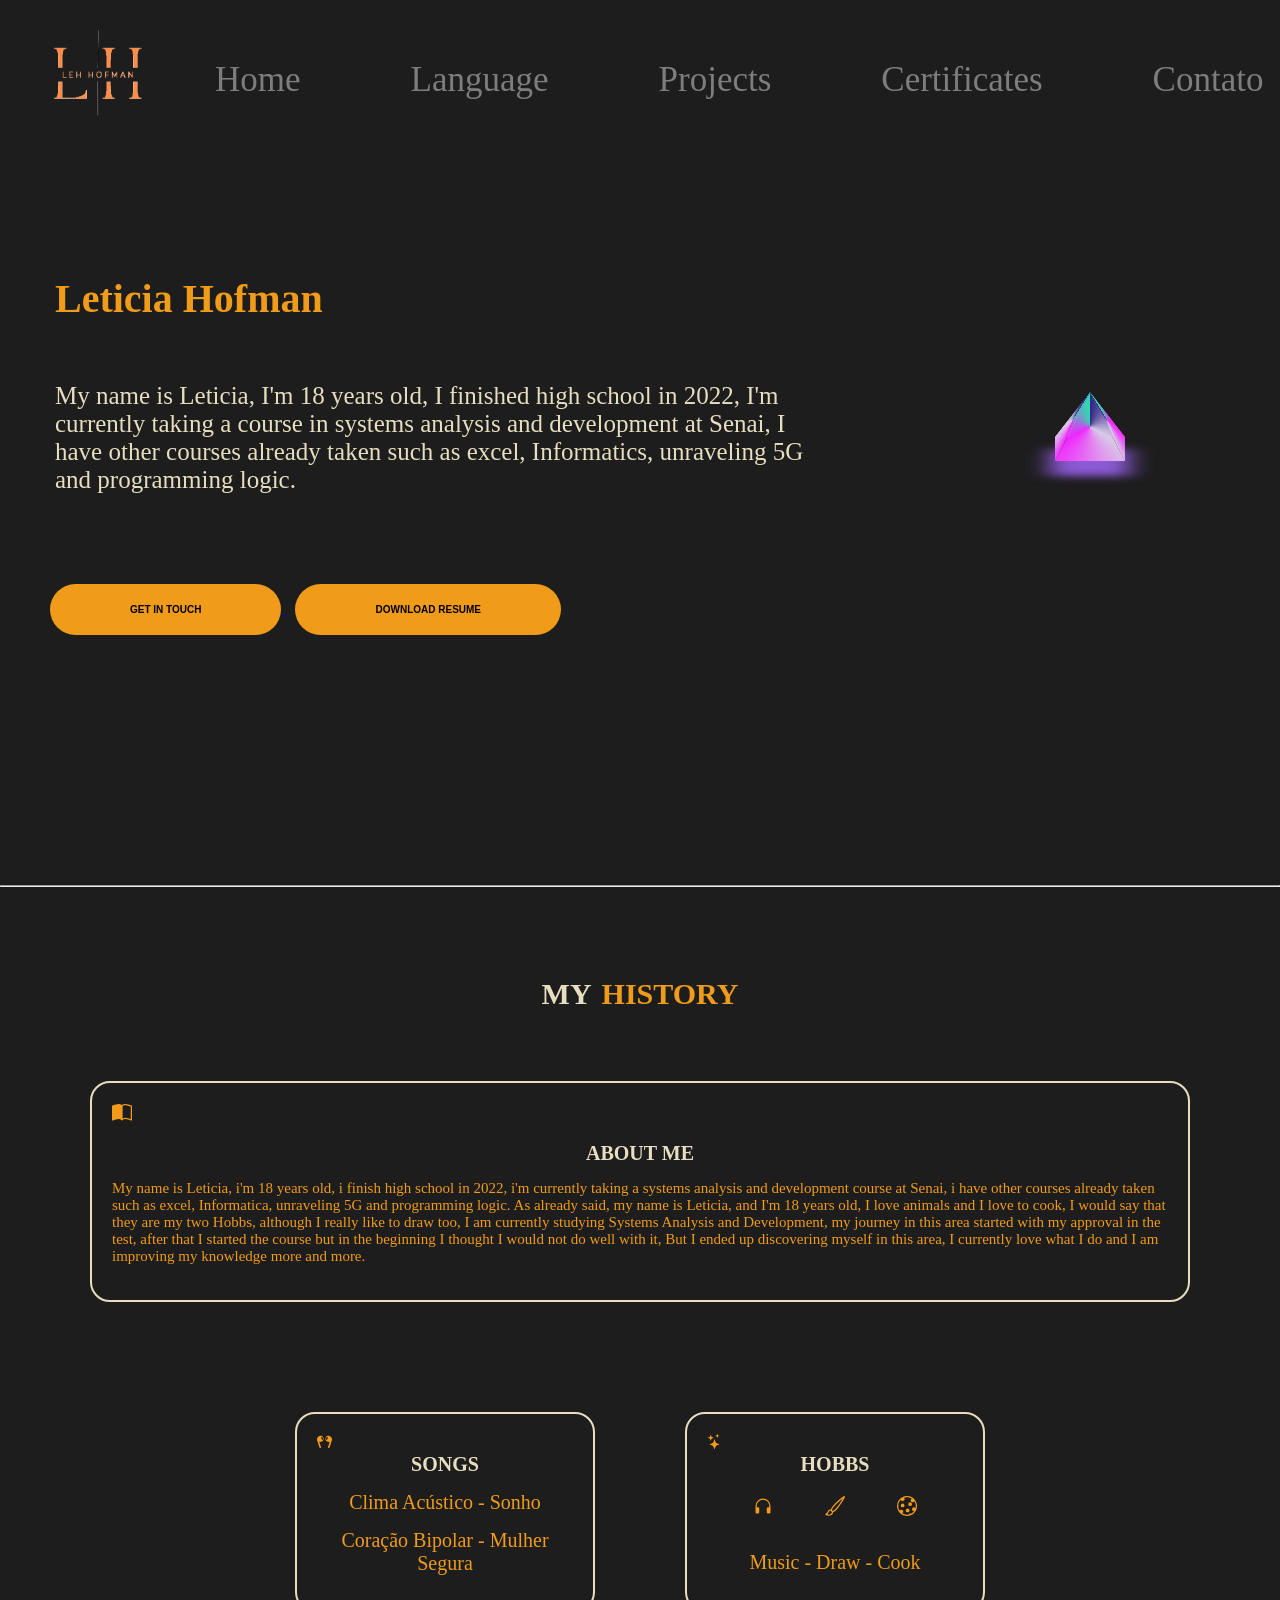
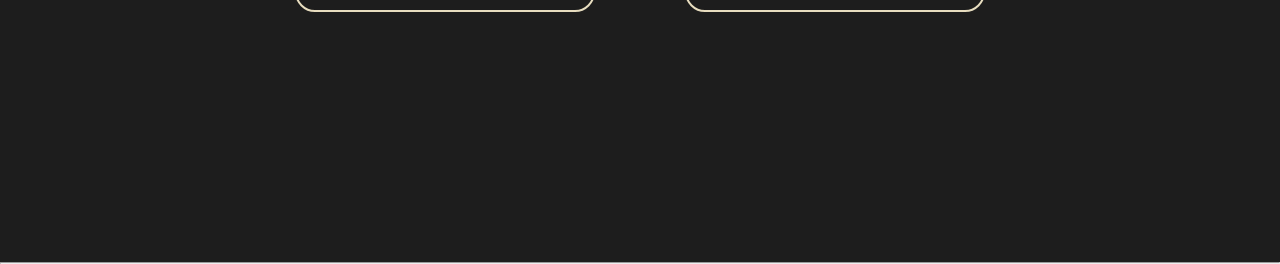
==== index.html @ ca051165 "Portifolio" ====
<!DOCTYPE html>
<html lang="en">

<head>

    <meta charset="UTF-8">
    <meta name="viewport" content="width=device-width, initial-scale=1.0">

    <title>Leh Hofman</title>
    <link rel="stylesheet" href="style/style.css">
    <link rel="shortcut icon" type="image/icon" href="./assets/img/l.png"/>
    
</head>

<body class="a">

    <header>

        <div class="face">

            <div class="logo">

                <a href="#">

                    <img src="assets/img/l.png" alt="logo">

                </a>

            </div>

            <nav class="menu">

                <ul>

                    <li><a href="index.html">Home</a></li>
                    <li><a href="./pag/index2.html">Language</a></li>
                    <li><a href="./pag/index3.html">Projects</a></li>
                    <li><a href="./pag/index4.html">Certificates</a></li>
                    <li><a href="./pag/index5.html">Contato</a></li>

                </ul>

            </nav>

        </div>

    </header>

    <main>

        <section class="topo">

            <div class="face">

                <div class="flex">

                    <div class="txt">

                        <h1>Leticia Hofman</h1>
                        <p>My name is Leticia, I'm 18 years old, I finished high school in 2022, I'm currently taking a course in systems analysis and development at Senai, I have other courses already taken such as excel, Informatics, unraveling 5G and programming logic.</p>
                        <div class="btn">

                            <a href="./pag/index5.html">

                                <button>GET IN TOUCH</button>

                            </a>

                            <a href="./assets/certificados/Currículo-Leh.pdf" download>

                                <button>DOWNLOAD RESUME</button>

                            </a>

                        </div>

                    </div>

                    <div class="img">

                        <div class="pyramid-loader">
                            <div class="wrapper">
                              <span class="side side1"></span>
                              <span class="side side2"></span>
                              <span class="side side3"></span>
                              <span class="side side4"></span>
                              <span class="shadow"></span>
                            </div>  
                        </div>

                    </div>

                </div>

            </div>

        </section>

        <hr>
        
        <section class="projetos">

            <div class="face">

                <h2 class="titulo">MY<span>HISTORY</span></h2>

                <div class="flex1">

                    <div class="projetos-box">
              
                        <svg xmlns="http://www.w3.org/2000/svg" width="16" height="16" fill="currentColor" class="bi bi-book-half" viewBox="0 0 16 16">
                            <path d="M8.5 2.687c.654-.689 1.782-.886 3.112-.752 1.234.124 2.503.523 3.388.893v9.923c-.918-.35-2.107-.692-3.287-.81-1.094-.111-2.278-.039-3.213.492V2.687zM8 1.783C7.015.936 5.587.81 4.287.94c-1.514.153-3.042.672-3.994 1.105A.5.5 0 0 0 0 2.5v11a.5.5 0 0 0 .707.455c.882-.4 2.303-.881 3.68-1.02 1.409-.142 2.59.087 3.223.877a.5.5 0 0 0 .78 0c.633-.79 1.814-1.019 3.222-.877 1.378.139 2.8.62 3.681 1.02A.5.5 0 0 0 16 13.5v-11a.5.5 0 0 0-.293-.455c-.952-.433-2.48-.952-3.994-1.105C10.413.809 8.985.936 8 1.783z"/>
                        </svg>

                        <h3>ABOUT ME </h3>

                        <div class="eu">

                            <p>My name is Leticia, i'm 18 years old, i finish high school in 2022, i'm currently taking a systems analysis and development course at Senai, i have other courses already taken such as excel, Informatica, unraveling 5G and programming logic. As already said, my name is Leticia, and I'm 18 years old, I love animals and I love to cook, I would say that they are my two Hobbs, although I really like to draw too, I am currently studying Systems Analysis and Development, my journey in this area started with my approval in the test, after that I started the course but in the beginning I thought I would not do well with it,   But I ended up discovering myself in this area, I currently love what I do and I am improving my knowledge more and more.</p>

                        </div>
                        
                    </div>

                   

                </div>

            </div>

        </section>
        
        <section class="projetos1">


            <div class="projetos-box">
              
                <svg xmlns="http://www.w3.org/2000/svg" width="16" height="16" fill="currentColor" class="bi bi-earbuds" viewBox="0 0 16 16">
                    <path fill-rule="evenodd" d="M6.825 4.138c.596 2.141-.36 3.593-2.389 4.117a4.432 4.432 0 0 1-2.018.054c-.048-.01.9 2.778 1.522 4.61l.41 1.205a.52.52 0 0 1-.346.659l-.593.19a.548.548 0 0 1-.69-.34L.184 6.99c-.696-2.137.662-4.309 2.564-4.8 2.029-.523 3.402 0 4.076 1.948zm-.868 2.221c.43-.112.561-.993.292-1.969-.269-.975-.836-1.675-1.266-1.563-.43.112-.561.994-.292 1.969.269.975.836 1.675 1.266 1.563zm3.218-2.221c-.596 2.141.36 3.593 2.389 4.117a4.434 4.434 0 0 0 2.018.054c.048-.01-.9 2.778-1.522 4.61l-.41 1.205a.52.52 0 0 0 .346.659l.593.19c.289.092.6-.06.69-.34l2.536-7.643c.696-2.137-.662-4.309-2.564-4.8-2.029-.523-3.402 0-4.076 1.948zm.868 2.221c-.43-.112-.561-.993-.292-1.969.269-.975.836-1.675 1.266-1.563.43.112.561.994.292 1.969-.269.975-.836 1.675-1.266 1.563z"/>
                </svg>

                <h3>SONGS</h3>

                <p>Clima Acústico - Sonho </p>
                <p>Coração Bipolar - Mulher Segura</p>

            </div>

            <div class="projetos-box">

                <svg xmlns="http://www.w3.org/2000/svg" width="16" height="16" fill="currentColor" class="bi bi-stars" viewBox="0 0 16 16">
                    <path d="M7.657 6.247c.11-.33.576-.33.686 0l.645 1.937a2.89 2.89 0 0 0 1.829 1.828l1.936.645c.33.11.33.576 0 .686l-1.937.645a2.89 2.89 0 0 0-1.828 1.829l-.645 1.936a.361.361 0 0 1-.686 0l-.645-1.937a2.89 2.89 0 0 0-1.828-1.828l-1.937-.645a.361.361 0 0 1 0-.686l1.937-.645a2.89 2.89 0 0 0 1.828-1.828l.645-1.937zM3.794 1.148a.217.217 0 0 1 .412 0l.387 1.162c.173.518.579.924 1.097 1.097l1.162.387a.217.217 0 0 1 0 .412l-1.162.387A1.734 1.734 0 0 0 4.593 5.69l-.387 1.162a.217.217 0 0 1-.412 0L3.407 5.69A1.734 1.734 0 0 0 2.31 4.593l-1.162-.387a.217.217 0 0 1 0-.412l1.162-.387A1.734 1.734 0 0 0 3.407 2.31l.387-1.162zM10.863.099a.145.145 0 0 1 .274 0l.258.774c.115.346.386.617.732.732l.774.258a.145.145 0 0 1 0 .274l-.774.258a1.156 1.156 0 0 0-.732.732l-.258.774a.145.145 0 0 1-.274 0l-.258-.774a1.156 1.156 0 0 0-.732-.732L9.1 2.137a.145.145 0 0 1 0-.274l.774-.258c.346-.115.617-.386.732-.732L10.863.1z"/>
                </svg>

                <h3>HOBBS</h3>

                <div class="h">

                    <svg xmlns="http://www.w3.org/2000/svg" width="16" height="16" fill="currentColor" class="bi bi-headphones" viewBox="0 0 16 16">
                        <path d="M8 3a5 5 0 0 0-5 5v1h1a1 1 0 0 1 1 1v3a1 1 0 0 1-1 1H3a1 1 0 0 1-1-1V8a6 6 0 1 1 12 0v5a1 1 0 0 1-1 1h-1a1 1 0 0 1-1-1v-3a1 1 0 0 1 1-1h1V8a5 5 0 0 0-5-5z"/>
                    </svg>

                    <svg xmlns="http://www.w3.org/2000/svg" width="16" height="16" fill="currentColor" class="bi bi-brush" viewBox="0 0 16 16">
                        <path d="M15.825.12a.5.5 0 0 1 .132.584c-1.53 3.43-4.743 8.17-7.095 10.64a6.067 6.067 0 0 1-2.373 1.534c-.018.227-.06.538-.16.868-.201.659-.667 1.479-1.708 1.74a8.118 8.118 0 0 1-3.078.132 3.659 3.659 0 0 1-.562-.135 1.382 1.382 0 0 1-.466-.247.714.714 0 0 1-.204-.288.622.622 0 0 1 .004-.443c.095-.245.316-.38.461-.452.394-.197.625-.453.867-.826.095-.144.184-.297.287-.472l.117-.198c.151-.255.326-.54.546-.848.528-.739 1.201-.925 1.746-.896.126.007.243.025.348.048.062-.172.142-.38.238-.608.261-.619.658-1.419 1.187-2.069 2.176-2.67 6.18-6.206 9.117-8.104a.5.5 0 0 1 .596.04zM4.705 11.912a1.23 1.23 0 0 0-.419-.1c-.246-.013-.573.05-.879.479-.197.275-.355.532-.5.777l-.105.177c-.106.181-.213.362-.32.528a3.39 3.39 0 0 1-.76.861c.69.112 1.736.111 2.657-.12.559-.139.843-.569.993-1.06a3.122 3.122 0 0 0 .126-.75l-.793-.792zm1.44.026c.12-.04.277-.1.458-.183a5.068 5.068 0 0 0 1.535-1.1c1.9-1.996 4.412-5.57 6.052-8.631-2.59 1.927-5.566 4.66-7.302 6.792-.442.543-.795 1.243-1.042 1.826-.121.288-.214.54-.275.72v.001l.575.575zm-4.973 3.04.007-.005a.031.031 0 0 1-.007.004zm3.582-3.043.002.001h-.002z"/>
                    </svg>


                    <svg xmlns="http://www.w3.org/2000/svg" width="16" height="16" fill="currentColor" class="bi bi-cookie" viewBox="0 0 16 16">
                        <path d="M6 7.5a1.5 1.5 0 1 1-3 0 1.5 1.5 0 0 1 3 0Zm4.5.5a1.5 1.5 0 1 0 0-3 1.5 1.5 0 0 0 0 3Zm-.5 3.5a1.5 1.5 0 1 1-3 0 1.5 1.5 0 0 1 3 0Z"/>
                        <path d="M8 0a7.963 7.963 0 0 0-4.075 1.114c-.162.067-.31.162-.437.28A8 8 0 1 0 8 0Zm3.25 14.201a1.5 1.5 0 0 0-2.13.71A7.014 7.014 0 0 1 8 15a6.967 6.967 0 0 1-3.845-1.15 1.5 1.5 0 1 0-2.005-2.005A6.967 6.967 0 0 1 1 8c0-1.953.8-3.719 2.09-4.989a1.5 1.5 0 1 0 2.469-1.574A6.985 6.985 0 0 1 8 1c1.42 0 2.742.423 3.845 1.15a1.5 1.5 0 1 0 2.005 2.005A6.967 6.967 0 0 1 15 8c0 .596-.074 1.174-.214 1.727a1.5 1.5 0 1 0-1.025 2.25 7.033 7.033 0 0 1-2.51 2.224Z"/>
                    </svg>

                </div>

                <div class="p">

                    <p>Music - Draw - Cook</p>

                </div>
      
            </div>

        </section>

        <hr>

    </main>
    
</body>

</html>
---- style/style.css ----
*{

    margin: 0;
    padding: 0;
    box-sizing: border-box;

}

.a{

    background-color: #1d1d1d;
    height: 100vh;

}

.face{

    max-width: 1200px;
    margin: 0 auto;

}

.flex{

    display: flex;
    margin-top: 120px;

}

.flex1{

    display: flex;
    margin-top: 50px;

}

.logo img{

    width: 140px;
    height: 140px;
}

header > .face{

    display: flex;
    align-items: center;
    justify-content: space-between;

}

header a{

    color: #7d7d7d;
    font-size: 25px;
    text-decoration: none;
    display: inline-block;
    transition: -2s;

}

header a:hover{

    color: #f09b19;
    transform: scale(1.05);

}

header nav ul{

    list-style-type: none;
    /* justify-content: center; */

}

header nav ul li{

    display: inline-block;

}

.menu ul li a{

    font-size: 30px;
    padding: 50px;
    
}

main .btn button{

    padding: 20px 50px;
    margin-top: 40px;
    font-size: 18px;
    font-weight: 600;
    background-color: #f09b19;
    border: 0;
    border-radius: 30px;
    cursor: pointer;

}

main .btn button:hover{

    color: #cfcbc8;
    transform: scale(1.1);

}

section .topo{

    padding: 30px 4%;

}

section .topo .flex{

    align-items: center;
    justify-content: center;
    gap: 90px;

}

.topo h1{

    color: #f09b19;
    font-size: 52px;
    white-space: nowrap;
    overflow: hidden;
    border-right: 3px solid transparent;
    animation: typing 5s steps(24, end), blink-caret 0.5s step-end infinite;

}

 @keyframes typing {

    from {

        width: 0;

     }

    to {

        width: 100%;

     }

}


.topo h1:hover{

    color: #f09b19;
    transform: scale(1.10);

}


.topo .txt h1 span{

    color: #f09b19;

}

.topo .txt p{

    color: #e7ddbf;
    font-size: 22px;
    margin: 60px 0;
    
}

.pyramid-loader {

    position: relative;
    width: 300px;
    height: 300px;
    display: block;
    transform-style: preserve-3d;
    transform: rotateX(-20deg);

  }
  
  .wrapper {

    position: relative;
    width: 100%;
    height: 100%;
    transform-style: preserve-3d;
    animation: spin 4s linear infinite;

  }
  
  @keyframes spin {

    100% {

      transform: rotateY(360deg);

    }

  }
  
  .pyramid-loader .wrapper .side {

    width: 70px;
    height: 70px;
 
    position: absolute;
    top: 0;
    left: 0;
    right: 0;
    bottom: 0;
    margin: auto;
    transform-origin: center top;
    clip-path: polygon(50% 0%, 0% 100%, 100% 100%);
  }
  
  .pyramid-loader .wrapper .side1 {
    transform: rotateZ(-30deg) rotateY(90deg);
    background: conic-gradient( #2BDEAC, #F028FD, #D8CCE6, #2F2585);
  }
  
  .pyramid-loader .wrapper .side2 {
    transform: rotateZ(30deg) rotateY(90deg);
    background: conic-gradient( #2F2585, #D8CCE6, #F028FD, #2BDEAC);
  }
  
  .pyramid-loader .wrapper .side3 {
    transform: rotateX(30deg);
    background: conic-gradient( #2F2585, #D8CCE6, #F028FD, #2BDEAC);
  }
  
  .pyramid-loader .wrapper .side4 {
    transform: rotateX(-30deg);
    background: conic-gradient( #2BDEAC, #F028FD, #D8CCE6, #2F2585);
  }
  
  .pyramid-loader .wrapper .shadow {
    width: 80px;
    height: 80px;
    background: #8B5AD5;
    position: absolute;
    top: 0;
    left: 0;
    right: 0;
    bottom: 0;
    margin: auto;
    transform: rotateX(90deg) translateZ(-40px);
    filter: blur(12px);
  }
  
.topo .img{

    position: relative;
    animation: flutuar 2s ease-in-out infinite alternate;
    margin-left: 110px;

}

@keyframes flutuar{

    0%{

        top:0;

    }

    100%{

        top:50px;

    }

}

.projetos{

    padding: 90px;

}

section .projetos{

    padding: 40px 4%;

}

.titulo{

    color: #e7ddbf;
    font-size: 38px;
    text-align: center;

}

 .titulo span{

    color: #f09b19;
    margin-left: 20px;

}

.projetos .projetos-box{

    color: #e7ddbf;
    padding: 20px;
    border: 2px solid #e7ddbf;
    border-radius: 20px;
    margin-top: 20px;

}

.projetos .projetos-box svg{

    width: 40px;
    height: 40px;
    color: #f09b19;

}

.projetos .projetos-box h3{

    font-size: 30px;
    margin: 15px 0;
    text-align: center;

}

.projetos .flex{

    gap: 60px;

}

.projetos .projetos-box p{

    font-size: 15px;
    margin: 15px 0;
    color: #f09b19;

}

hr{

    margin-top: 200px;

}

.projetos .projetos-box .h svg{
    
    width: 20px;
    height: 20px;

}

.projetos .projetos-box .h{

    display: flex;
    justify-content: space-around;

}

.projetos .projetos-box .p{

    font-size: 15px;
    text-align: center;
    transition: -2s;

}

.projetos .projetos-box p:hover{

    color: #f09b19;
    transform: scale(1.03);

}


.projetos1{

    display: flex;
    justify-content: center;
    gap: 90px;

}

.projetos1 .projetos-box{

    color: #e7ddbf;
    width: 300px;
    height: 200px;
    padding: 20px;
    border: 2px solid #e7ddbf;
    border-radius: 20px;
    margin-top: 20px;

}

.projetos1 .projetos-box svg{

    width: 30px;
    height: 30px;
    color: #f09b19;

}

.projetos1 .projetos-box h3{

    font-size: 20px;
    text-align: center;

}

.projetos1 .flex{

    gap: 60px;

}

.projetos1 .projetos-box p{

    font-size: 15px;
    margin: 15px 0;
    color: #f09b19;
    text-align: center;
    transition: -2s;

}

.projetos1 .projetos-box p:hover{

    color: #f09b19;
    transform: scale(1.5);

}

.projetos1 .projetos-box .h svg{
    
    width: 20px;
    height: 20px;

}

.projetos1 .projetos-box .h{

    padding: 20px;
    display: flex;
    justify-content: space-around;

}

.projetos1 .projetos-box .p{

    font-size: 15px;
    text-align: center;

}

/* ------------------------------------------------responsivo-------------------------------------------------------------- */

@media (min-width:320px){

    .logo img{

        width: 50px;
        height: 50px;
    
    }

    .menu ul{
        
        display: flex;
        margin-top: 5px;
    }

    .menu ul li a{

        display: inline-block;
        font-size: 12px;
        gap: 20px;
        padding: 6px;
        
    }

    .topo h1{

        font-size: 25px;
        margin-left: 25px;
        
    }

    .topo .txt p{

        color: #e7ddbf;
        font-size: 15px;
        margin: 60px 0;
        margin-left: 25px;
    
    }

    .titulo{

        color: #e7ddbf;
        font-size: 20px;
        text-align: center;
    
    }
    
     .titulo span{
    
        color: #f09b19;
        margin-left: 10px;
    
    }
    
    .projetos .projetos-box{

        color: #e7ddbf;
        padding: 20px;
        border: 2px solid #e7ddbf;
        border-radius: 20px;
        margin-top: 20px;
    
    }
    
    .projetos .projetos-box svg{
    
        width: 20px;
        height: 20px;
        color: #f09b19;
    
    }
    

    .projetos .projetos-box h3{
    
        font-size: 10px;
        margin: 15px 0;
        text-align: center;
    
    }
    
    .projetos .flex{
    
        gap: 60px;
    
    }
    
    .projetos .projetos-box p{
    
        font-size: 15px;
        margin: 15px 0;
        color: #f09b19;
    
    }
    
    .projetos1{
    
        /* display: flex; */
        justify-content: center;
        gap: 90px;
    
    }
    
    .projetos1 .projetos-box{
    
        color: #e7ddbf;
        width: 100px;
        height: 200px;
        padding: 20px;
        border: 2px solid #e7ddbf;
        border-radius: 20px;
        margin-top: 20px;
    
    }
    
    .projetos1 .projetos-box svg{
    
        width: 15px;
        height: 15px;
        color: #f09b19;
    
    }
    
    .projetos1 .projetos-box h3{
    
        font-size: 15px;
        text-align: center;
    
    }
    
    
    .projetos1 .projetos-box p{
    
        font-size: 10px;
        margin: 15px 0;
        color: #f09b19;
        text-align: center;
        transition: -2s;
    
    }
    
    .projetos1 .projetos-box p:hover{
    
        color: #f09b19;
        transform: scale(1.5);
    
    }
    
    .projetos1 .projetos-box .h{
    
        padding: 20px;
        display: flex;
        justify-content: space-around;
    
    }
    
    .projetos1 .projetos-box .p{
    
        font-size: 15px;
        text-align: center;
    
    }

    main .btn button{

        padding:5px 20px;
        margin-top: 40px;
        font-size: 10px;
        font-weight: 600;
        margin-left: 20px;
    }

    .pyramid-loader {

        display: none;
        
    }

}


/* ------------------------------------------------responsivo-------------------------------------------------------------- */

@media (min-width:375px){

    .logo img{

        width: 50px;
        height: 50px;
    
    }

    .menu ul{
        
        display: flex;
        margin-top: 5px;
    }

    .menu ul li a{

        display: inline-block;
        font-size: 12px;
        gap: 20px;
        padding: 10px;
        
    }

    .topo h1{

        font-size: 25px;
        margin-left: 25px;
        
    }

    .topo .txt p{

        color: #e7ddbf;
        font-size: 15px;
        margin: 60px 0;
        margin-left: 25px;
    
    }

    .titulo{

        color: #e7ddbf;
        font-size: 20px;
        text-align: center;
    
    }
    
     .titulo span{
    
        color: #f09b19;
        margin-left: 10px;
    
    }
    
    .projetos .projetos-box{

        color: #e7ddbf;
        padding: 20px;
        border: 2px solid #e7ddbf;
        border-radius: 20px;
        margin-top: 20px;
    
    }
    
    .projetos .projetos-box svg{
    
        width: 20px;
        height: 20px;
        color: #f09b19;
    
    }
    

    .projetos .projetos-box h3{
    
        font-size: 10px;
        margin: 15px 0;
        text-align: center;
    
    }
    
    .projetos .flex{
    
        gap: 60px;
    
    }
    
    .projetos .projetos-box p{
    
        font-size: 15px;
        margin: 15px 0;
        color: #f09b19;
    
    }
    
    .projetos1{
    
        /* display: flex; */
        justify-content: center;
        gap: 90px;
    
    }
    
    .projetos1 .projetos-box{
    
        color: #e7ddbf;
        width: 100px;
        height: 200px;
        padding: 20px;
        border: 2px solid #e7ddbf;
        border-radius: 20px;
        margin-top: 20px;
    
    }
    
    .projetos1 .projetos-box svg{
    
        width: 15px;
        height: 15px;
        color: #f09b19;
    
    }
    
    .projetos1 .projetos-box h3{
    
        font-size: 15px;
        text-align: center;
    
    }
    
    
    .projetos1 .projetos-box p{
    
        font-size: 10px;
        margin: 15px 0;
        color: #f09b19;
        text-align: center;
        transition: -2s;
    
    }
    
    .projetos1 .projetos-box p:hover{
    
        color: #f09b19;
        transform: scale(1.5);
    
    }
    
    .projetos1 .projetos-box .h{
    
        padding: 20px;
        display: flex;
        justify-content: space-around;
    
    }
    
    .projetos1 .projetos-box .p{
    
        font-size: 15px;
        text-align: center;
    
    }

    main .btn button{

        padding:5px 20px;
        margin-top: 40px;
        font-size: 10px;
        font-weight: 600;
        margin-left: 20px;
    }

    .pyramid-loader {

        display: none;
        
    }

}

/* ------------------------------------------------responsivo-------------------------------------------------------------- */

@media (min-width:425px){

    .logo img{

        width: 50px;
        height: 50px;
    
    }

    .menu ul{
        
        display: flex;
        margin-top: 5px;
    }

    .menu ul li a{

        display: inline-block;
        font-size: 12px;
        gap: 20px;
        padding: 15px;
        
    }

    .topo h1{

        font-size: 25px;
        margin-left: 25px;
        
    }

    .topo .txt p{

        color: #e7ddbf;
        font-size: 15px;
        margin: 60px 0;
        margin-left: 25px;
    
    }

    .titulo{

        color: #e7ddbf;
        font-size: 20px;
        text-align: center;
    
    }
    
     .titulo span{
    
        color: #f09b19;
        margin-left: 10px;
    
    }
    
    .projetos .projetos-box{

        color: #e7ddbf;
        padding: 20px;
        border: 2px solid #e7ddbf;
        border-radius: 20px;
        margin-top: 20px;
    
    }
    
    .projetos .projetos-box svg{
    
        width: 20px;
        height: 20px;
        color: #f09b19;
    
    }
    

    .projetos .projetos-box h3{
    
        font-size: 10px;
        margin: 15px 0;
        text-align: center;
    
    }
    
    .projetos .flex{
    
        gap: 60px;
    
    }
    
    .projetos .projetos-box p{
    
        font-size: 15px;
        margin: 15px 0;
        color: #f09b19;
    
    }
    
    .projetos1{
    
        /* display: flex; */
        justify-content: center;
        gap: 90px;
    
    }
    
    .projetos1 .projetos-box{
    
        color: #e7ddbf;
        width: 150px;
        height: 200px;
        padding: 20px;
        border: 2px solid #e7ddbf;
        border-radius: 20px;
        margin-top: 20px;
    
    }
    
    .projetos1 .projetos-box svg{
    
        width: 15px;
        height: 15px;
        color: #f09b19;
    
    }
    
    .projetos1 .projetos-box h3{
    
        font-size: 15px;
        text-align: center;
    
    }
    
    
    .projetos1 .projetos-box p{
    
        font-size: 10px;
        margin: 15px 0;
        color: #f09b19;
        text-align: center;
        transition: -2s;
    
    }
    
    .projetos1 .projetos-box p:hover{
    
        color: #f09b19;
        transform: scale(1.5);
    
    }
    
    .projetos1 .projetos-box .h{
    
        padding: 20px;
        display: flex;
        justify-content: space-around;
    
    }
    
    .projetos1 .projetos-box .p{
    
        font-size: 15px;
        text-align: center;
    
    }

    main .btn button{

        padding:5px 20px;
        margin-top: 40px;
        font-size: 10px;
        font-weight: 600;
        margin-left: 20px;
    }

    .pyramid-loader {

        display: none;
        
    }

}

/* ------------------------------------------------responsivo-------------------------------------------------------------- */


@media (min-width: 768px) {

    .logo img{

        width: 100px;
        height: 100px;
    
    }

    .menu ul{
        
        display: flex;
        margin-top: 5px;
    }

    .menu ul li a{

        display: inline-block;
        font-size: 25px;
        gap: 20px;
        padding: 20px;
        
    }

    .topo h1{

        font-size: 30px;
        margin-left: 35px;
        
    }

    .topo .txt p{

        color: #e7ddbf;
        font-size: 15px;
        margin: 60px 0;
        margin-left: 35px;
    
    }

    .titulo{

        color: #e7ddbf;
        font-size: 20px;
        text-align: center;
    
    }
    
     .titulo span{
    
        color: #f09b19;
        margin-left: 10px;
    
    }
    
    .projetos .projetos-box{

        color: #e7ddbf;
        padding: 20px;
        border: 2px solid #e7ddbf;
        border-radius: 20px;
        margin-top: 20px;
    
    }
    
    .projetos .projetos-box svg{
    
        width: 20px;
        height: 20px;
        color: #f09b19;
    
    }
    

    .projetos .projetos-box h3{
    
        font-size: 10px;
        margin: 15px 0;
        text-align: center;
    
    }
    
    .projetos .flex{
    
        gap: 60px;
    
    }
    
    .projetos .projetos-box p{
    
        font-size: 15px;
        margin: 15px 0;
        color: #f09b19;
    
    }
    
    .projetos1{
    
        /* display: flex; */
        justify-content: center;
        gap: 90px;
    
    }
    
    .projetos1 .projetos-box{
    
        color: #e7ddbf;
        width: 200px;
        height: 200px;
        padding: 20px;
        border: 2px solid #e7ddbf;
        border-radius: 20px;
        margin-top: 20px;
    
    }
    
    .projetos1 .projetos-box svg{
    
        width: 15px;
        height: 15px;
        color: #f09b19;
    
    }
    
    .projetos1 .projetos-box h3{
    
        font-size: 15px;
        text-align: center;
    
    }
    
    
    .projetos1 .projetos-box p{
    
        font-size: 10px;
        margin: 15px 0;
        color: #f09b19;
        text-align: center;
        transition: -2s;
    
    }
    
    .projetos1 .projetos-box p:hover{
    
        color: #f09b19;
        transform: scale(1.5);
    
    }
    
    .projetos1 .projetos-box .h{
    
        padding: 20px;
        display: flex;
        justify-content: space-around;
    
    }
    
    .projetos1 .projetos-box .p{
    
        font-size: 15px;
        text-align: center;
    
    }

    main .btn button{

        padding:10px 30px;
        margin-top: 30px;
        font-size: 10px;
        font-weight: 600;
        margin-left: 60px;
    }
    
    .pyramid-loader {

        position: relative;
        width: 300px;
        height: 300px;
        display: block;
        transform-style: preserve-3d;
        transform: rotateX(-20deg);
    
    }

}

/* ------------------------------------------------responsivo-------------------------------------------------------------- */


@media (min-width: 1024px) {

    .logo img{

        width: 150px;
        height: 150px;
    
    }

    .menu ul{
        
        display: flex;
        margin-top: 5px;
    }

    .menu ul li a{

        display: inline-block;
        font-size: 35px;
        gap: 20px;
        padding: 25px;
        
    }

    .topo h1{

        font-size: 40px;
        margin-left: 35px;
        
    }

    .topo .txt p{

        color: #e7ddbf;
        font-size: 25px;
        margin: 60px 0;
        margin-left: 35px;
    
    }

    .titulo{

        color: #e7ddbf;
        font-size: 30px;
        text-align: center;
    
    }
    
     .titulo span{
    
        color: #f09b19;
        margin-left: 10px;
    
    }
    
    .projetos .projetos-box{

        color: #e7ddbf;
        padding: 20px;
        border: 2px solid #e7ddbf;
        border-radius: 20px;
        margin-top: 20px;
    
    }
    
    .projetos .projetos-box svg{
    
        width: 20px;
        height: 20px;
        color: #f09b19;
    
    }
    

    .projetos .projetos-box h3{
    
        font-size: 20px;
        margin: 15px 0;
        text-align: center;
    
    }
    
    .projetos .flex{
    
        gap: 60px;
    
    }
    
    .projetos .projetos-box p{
    
        font-size: 15px;
        margin: 15px 0;
        color: #f09b19;
    
    }
    
    .projetos1{
    
        /* display: flex; */
        justify-content: center;
        gap: 90px;
    
    }
    
    .projetos1 .projetos-box{
    
        color: #e7ddbf;
        width: 300px;
        height: 200px;
        padding: 20px;
        border: 2px solid #e7ddbf;
        border-radius: 20px;
        margin-top: 20px;
    
    }
    
    .projetos1 .projetos-box svg{
    
        width: 15px;
        height: 15px;
        color: #f09b19;
    
    }
    
    .projetos1 .projetos-box h3{
    
        font-size: 20px;
        text-align: center;
    
    }
    
    
    .projetos1 .projetos-box p{
    
        font-size: 20px;
        margin: 15px 0;
        color: #f09b19;
        text-align: center;
        transition: -2s;
    
    }
    
    .projetos1 .projetos-box p:hover{
    
        color: #f09b19;
        transform: scale(1.5);
    
    }
    
    .projetos1 .projetos-box .h{
    
        padding: 20px;
        display: flex;
        justify-content: space-around;
    
    }
    
    .projetos1 .projetos-box .p{
    
        font-size: 15px;
        text-align: center;
    
    }

    main .btn button{

        padding:20px 60px;
        margin-top: 30px;
        font-size: 10px;
        font-weight: 600;
        margin-left: 60px;
    }
    
    .pyramid-loader {

        position: relative;
        width: 300px;
        height: 300px;
        display: block;
        transform-style: preserve-3d;
        transform: rotateX(-20deg);
    
    }

}

/* ------------------------------------------------responsivo-------------------------------------------------------------- */


@media (min-width: 1040px) {

    .logo img{

        width: 120px;
        height: 120px;
    
    }

    .menu ul{
        
        display: flex;
        margin-top: 5px;
    }

    .menu ul li a {
        display: flex;
        font-size: 35px; 
        padding: 55px; 
      }

    .topo h1{

        font-size: 40px;
        margin-left: 15px;
        
    }

    .topo .txt p{

        color: #e7ddbf;
        font-size: 25px;
        margin: 60px 0;
        margin-left: 15px;
    
    }

    .titulo{

        color: #e7ddbf;
        font-size: 30px;
        text-align: center;
    
    }
    
     .titulo span{
    
        color: #f09b19;
        margin-left: 10px;
    
    }
    
    .projetos .projetos-box{

        color: #e7ddbf;
        padding: 20px;
        border: 2px solid #e7ddbf;
        border-radius: 20px;
        margin-top: 20px;
    
    }
    
    .projetos .projetos-box svg{
    
        width: 20px;
        height: 20px;
        color: #f09b19;
    
    }
    

    .projetos .projetos-box h3{
    
        font-size: 20px;
        margin: 15px 0;
        text-align: center;
    
    }
    
    .projetos .flex{
    
        gap: 60px;
    
    }
    
    .projetos .projetos-box p{
    
        font-size: 15px;
        margin: 15px 0;
        color: #f09b19;
    
    }
    
    .projetos1{
    
        /* display: flex; */
        justify-content: center;
        gap: 90px;
    
    }
    
    .projetos1 .projetos-box{
    
        color: #e7ddbf;
        width: 300px;
        height: 200px;
        padding: 20px;
        border: 2px solid #e7ddbf;
        border-radius: 20px;
        margin-top: 20px;
    
    }
    
    .projetos1 .projetos-box svg{
    
        width: 15px;
        height: 15px;
        color: #f09b19;
    
    }
    
    .projetos1 .projetos-box h3{
    
        font-size: 20px;
        text-align: center;
    
    }
    
    
    .projetos1 .projetos-box p{
    
        font-size: 20px;
        margin: 15px 0;
        color: #f09b19;
        text-align: center;
        transition: -2s;
    
    }
    
    .projetos1 .projetos-box p:hover{
    
        color: #f09b19;
        transform: scale(1.5);
    
    }
    
    .projetos1 .projetos-box .h{
    
        padding: 20px;
        display: flex;
        justify-content: space-around;
    
    }
    
    .projetos1 .projetos-box .p{
    
        font-size: 15px;
        text-align: center;
    
    }

    main .btn button{

        padding:20px 80px;
        margin-top: 30px;
        font-size: 10px;
        font-weight: 600;
        margin-left: 10px;
    }
    
    .pyramid-loader {

        position: relative;
        width: 300px;
        height: 300px;
        display: block;
        transform-style: preserve-3d;
        transform: rotateX(-20deg);
    
    }

    hr{

        margin-top: 250px;
    
    }

}

/* ------------------------------------------------responsivo-------------------------------------------------------------- */


@media (min-width: 2560px) {

    .logo img{

        width: 250px;
        height: 250px;
    
    }

    .menu ul{
        
        display: flex;
        margin-top: 5px;
    }

    .menu ul li a{

        display: inline-block;
        font-size: 55px;
        gap: 20px;
        padding: 45px;
        
    }

    .topo h1{

        font-size: 80px;
        margin-left: 15px;
        
    }

    .topo .txt p{

        color: #e7ddbf;
        font-size: 45px;
        margin: 60px 0;
        margin-left: 15px;
    
    }

    .titulo{

        color: #e7ddbf;
        font-size: 30px;
        text-align: center;
    
    }
    
     .titulo span{
    
        color: #f09b19;
        margin-left: 10px;
    
    }
    
    .projetos .projetos-box{

        color: #e7ddbf;
        padding: 20px;
        border: 2px solid #e7ddbf;
        border-radius: 20px;
        margin-top: 20px;
    
    }
    
    .projetos .projetos-box svg{
    
        width: 20px;
        height: 20px;
        color: #f09b19;
    
    }
    

    .projetos .projetos-box h3{
    
        font-size: 20px;
        margin: 15px 0;
        text-align: center;
    
    }
    
    .projetos .flex{
    
        gap: 60px;
    
    }
    
    .projetos .projetos-box p{
    
        font-size: 35px;
        margin: 15px 0;
        color: #f09b19;
    
    }
    
    .projetos1{
    
        /* display: flex; */
        justify-content: center;
        gap: 90px;
    
    }
    
    .projetos1 .projetos-box{
    
        color: #e7ddbf;
        width: 400px;
        height: 300px;
        padding: 20px;
        border: 2px solid #e7ddbf;
        border-radius: 20px;
        margin-top: 20px;
    
    }
    
    .projetos1 .projetos-box svg{
    
        width: 15px;
        height: 15px;
        color: #f09b19;
    
    }
    
    .projetos1 .projetos-box h3{
    
        font-size: 20px;
        text-align: center;
    
    }
    
    
    .projetos1 .projetos-box p{
    
        font-size: 30px;
        margin: 15px 0;
        color: #f09b19;
        text-align: center;
        transition: -2s;
    
    }
    
    .projetos1 .projetos-box p:hover{
    
        color: #f09b19;
        transform: scale(1.5);
    
    }
    
    .projetos1 .projetos-box .h{
    
        padding: 20px;
        display: flex;
        justify-content: space-around;
    
    }
    
    .projetos1 .projetos-box .p{
    
        font-size: 55px;
        text-align: center;
    
    }

    main .btn button{

        padding:30px 100px;
        margin-top: 30px;
        font-size: 10px;
        font-weight: 600;
        margin-left: 10px;
    }
    
    .pyramid-loader {

        position: relative;
        width: 300px;
        height: 300px;
        display: block;
        transform-style: preserve-3d;
        transform: rotateX(-20deg);
    
    }

}
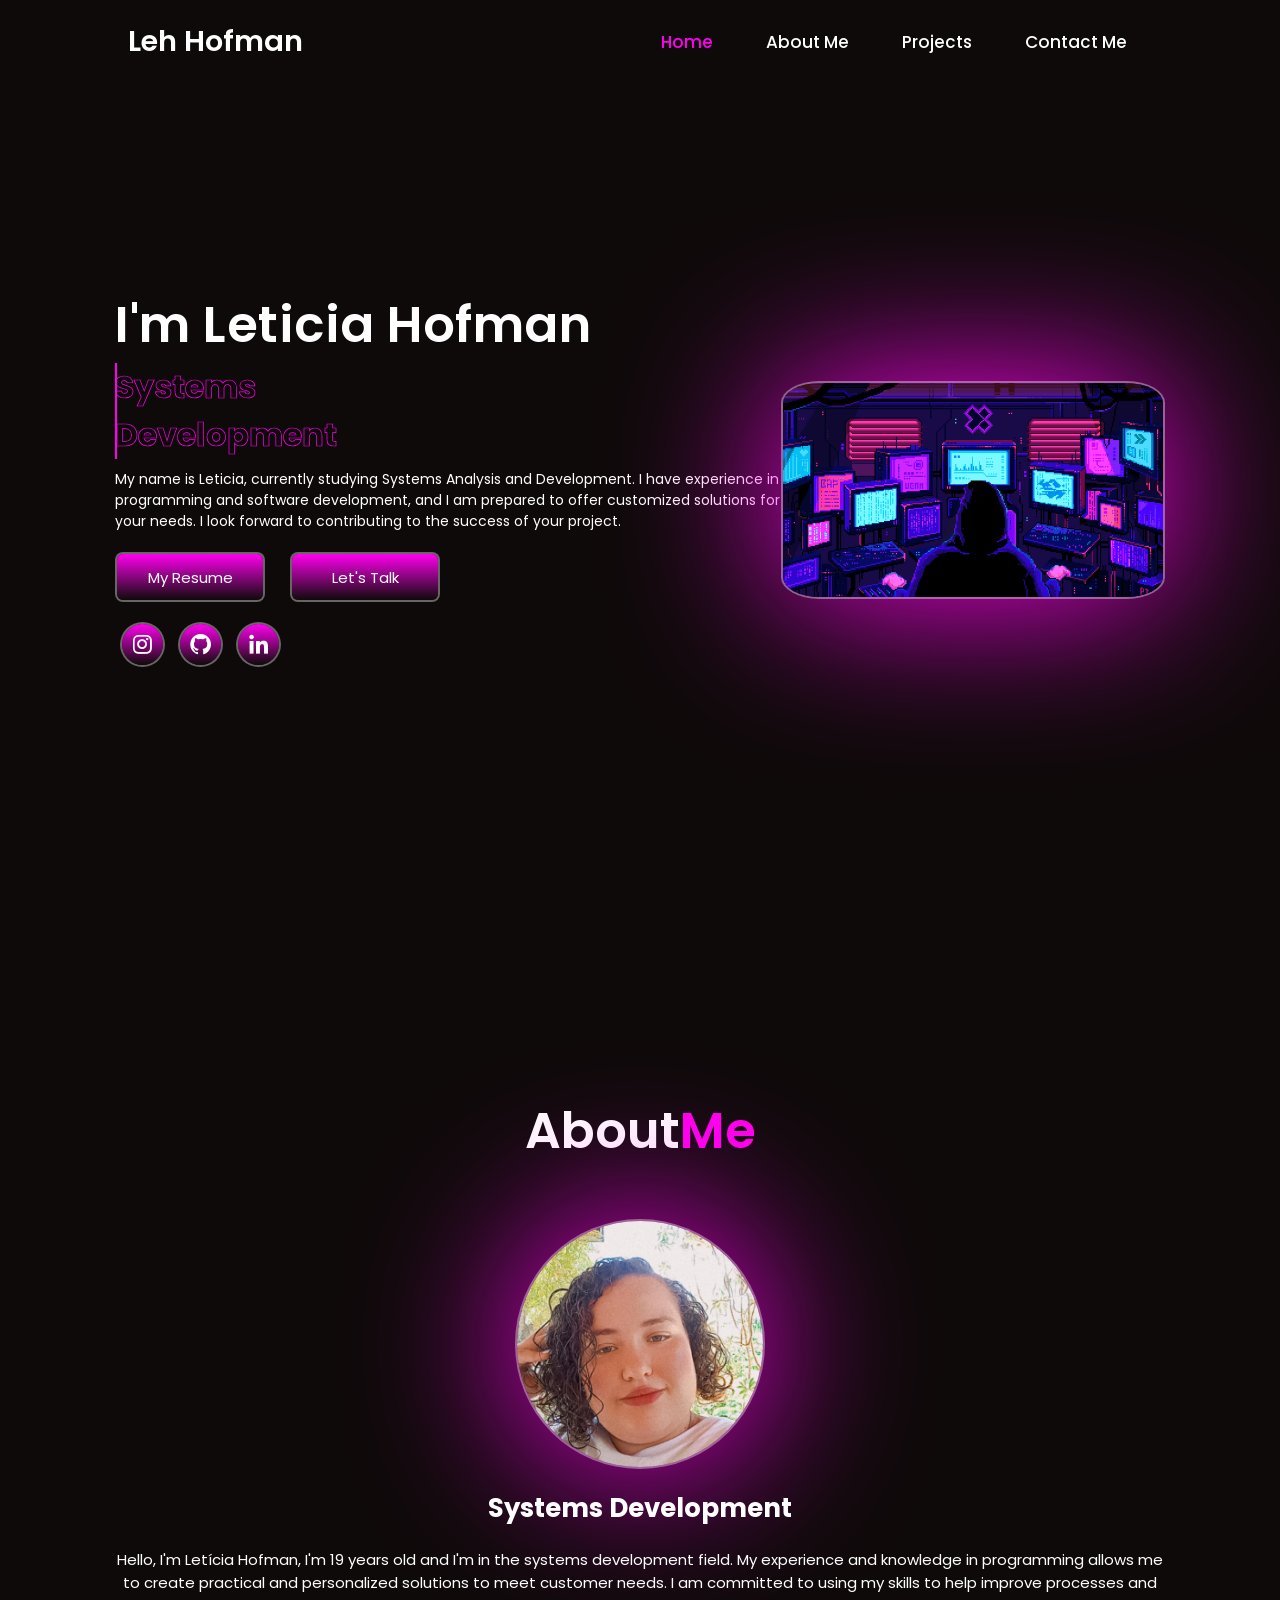
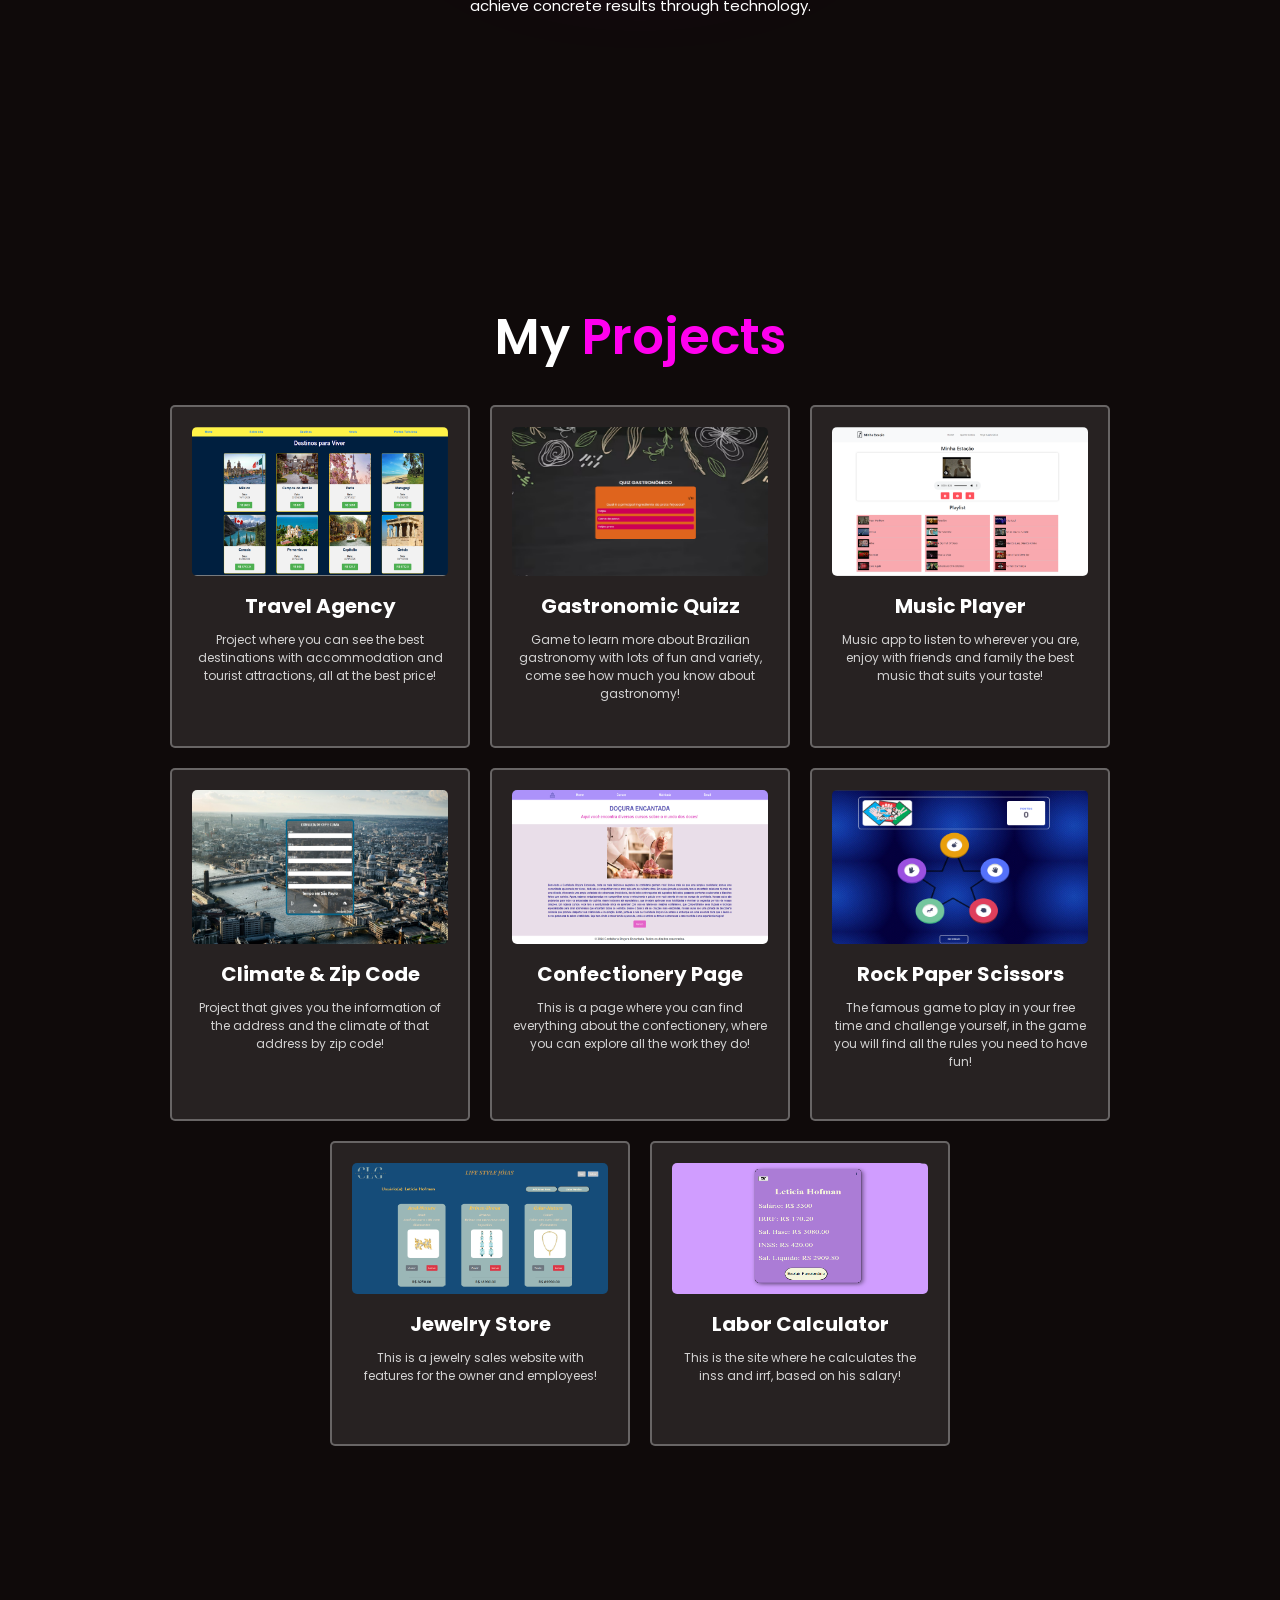
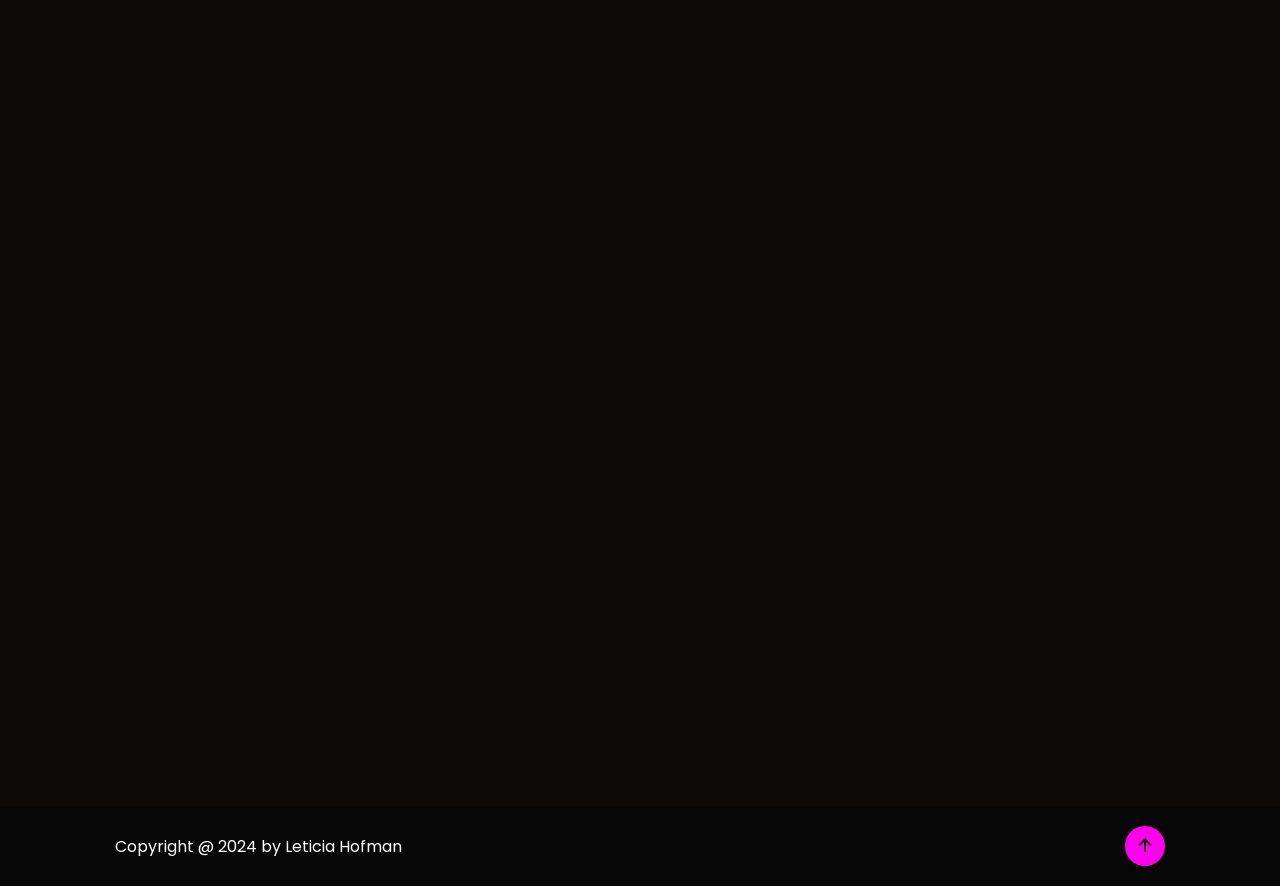
==== commit 5e4f3c8f: "Portifolio" ====
--- a/index.html
+++ b/index.html
@@ -5,187 +5,202 @@
 
     <meta charset="UTF-8">
     <meta name="viewport" content="width=device-width, initial-scale=1.0">
-
     <title>Leh Hofman</title>
-    <link rel="stylesheet" href="style/style.css">
-    <link rel="shortcut icon" type="image/icon" href="./assets/img/l.png"/>
+
+    <link rel="stylesheet" href="style.css">
+    <link href='https://unpkg.com/boxicons@2.1.4/css/boxicons.min.css' rel='stylesheet'>
+
+</head>
+
+<body>
     
-</head>
-
-<body class="a">
-
-    <header>
-
-        <div class="face">
-
-            <div class="logo">
-
-                <a href="#">
-
-                    <img src="assets/img/l.png" alt="logo">
-
-                </a>
-
-            </div>
-
-            <nav class="menu">
-
-                <ul>
-
-                    <li><a href="index.html">Home</a></li>
-                    <li><a href="./pag/index2.html">Language</a></li>
-                    <li><a href="./pag/index3.html">Projects</a></li>
-                    <li><a href="./pag/index4.html">Certificates</a></li>
-                    <li><a href="./pag/index5.html">Contato</a></li>
-
-                </ul>
-
-            </nav>
-
-        </div>
+    <header class="header">
+
+        <a href="#" class="logo">Leh Hofman</a>
+        <i class='bx bx-menu' id="menu" style='color:#ffffff'></i>
+
+        <nav class="navbar">
+
+            <a href="#home" style="--vlr:1" class="active">Home</a>
+            <a href="#about" style="--vlr:2">About Me</a>
+            <a href="#projects" style="--vlr:5">Projects</a>
+            <a href="#contact" style="--vlr:6">Contact Me</a>
+
+        </nav>
 
     </header>
-
-    <main>
-
-        <section class="topo">
-
-            <div class="face">
-
-                <div class="flex">
-
-                    <div class="txt">
-
-                        <h1>Leticia Hofman</h1>
-                        <p>My name is Leticia, I'm 18 years old, I finished high school in 2022, I'm currently taking a course in systems analysis and development at Senai, I have other courses already taken such as excel, Informatics, unraveling 5G and programming logic.</p>
-                        <div class="btn">
-
-                            <a href="./pag/index5.html">
-
-                                <button>GET IN TOUCH</button>
-
-                            </a>
-
-                            <a href="./assets/certificados/Currículo-Leh.pdf" download>
-
-                                <button>DOWNLOAD RESUME</button>
-
-                            </a>
-
-                        </div>
-
-                    </div>
-
-                    <div class="img">
-
-                        <div class="pyramid-loader">
-                            <div class="wrapper">
-                              <span class="side side1"></span>
-                              <span class="side side2"></span>
-                              <span class="side side3"></span>
-                              <span class="side side4"></span>
-                              <span class="shadow"></span>
-                            </div>  
-                        </div>
-
-                    </div>
-
-                </div>
-
-            </div>
-
-        </section>
-
-        <hr>
-        
-        <section class="projetos">
-
-            <div class="face">
-
-                <h2 class="titulo">MY<span>HISTORY</span></h2>
-
-                <div class="flex1">
-
-                    <div class="projetos-box">
-              
-                        <svg xmlns="http://www.w3.org/2000/svg" width="16" height="16" fill="currentColor" class="bi bi-book-half" viewBox="0 0 16 16">
-                            <path d="M8.5 2.687c.654-.689 1.782-.886 3.112-.752 1.234.124 2.503.523 3.388.893v9.923c-.918-.35-2.107-.692-3.287-.81-1.094-.111-2.278-.039-3.213.492V2.687zM8 1.783C7.015.936 5.587.81 4.287.94c-1.514.153-3.042.672-3.994 1.105A.5.5 0 0 0 0 2.5v11a.5.5 0 0 0 .707.455c.882-.4 2.303-.881 3.68-1.02 1.409-.142 2.59.087 3.223.877a.5.5 0 0 0 .78 0c.633-.79 1.814-1.019 3.222-.877 1.378.139 2.8.62 3.681 1.02A.5.5 0 0 0 16 13.5v-11a.5.5 0 0 0-.293-.455c-.952-.433-2.48-.952-3.994-1.105C10.413.809 8.985.936 8 1.783z"/>
-                        </svg>
-
-                        <h3>ABOUT ME </h3>
-
-                        <div class="eu">
-
-                            <p>My name is Leticia, i'm 18 years old, i finish high school in 2022, i'm currently taking a systems analysis and development course at Senai, i have other courses already taken such as excel, Informatica, unraveling 5G and programming logic. As already said, my name is Leticia, and I'm 18 years old, I love animals and I love to cook, I would say that they are my two Hobbs, although I really like to draw too, I am currently studying Systems Analysis and Development, my journey in this area started with my approval in the test, after that I started the course but in the beginning I thought I would not do well with it,   But I ended up discovering myself in this area, I currently love what I do and I am improving my knowledge more and more.</p>
-
-                        </div>
-                        
-                    </div>
-
-                   
-
-                </div>
-
-            </div>
-
-        </section>
-        
-        <section class="projetos1">
-
-
-            <div class="projetos-box">
-              
-                <svg xmlns="http://www.w3.org/2000/svg" width="16" height="16" fill="currentColor" class="bi bi-earbuds" viewBox="0 0 16 16">
-                    <path fill-rule="evenodd" d="M6.825 4.138c.596 2.141-.36 3.593-2.389 4.117a4.432 4.432 0 0 1-2.018.054c-.048-.01.9 2.778 1.522 4.61l.41 1.205a.52.52 0 0 1-.346.659l-.593.19a.548.548 0 0 1-.69-.34L.184 6.99c-.696-2.137.662-4.309 2.564-4.8 2.029-.523 3.402 0 4.076 1.948zm-.868 2.221c.43-.112.561-.993.292-1.969-.269-.975-.836-1.675-1.266-1.563-.43.112-.561.994-.292 1.969.269.975.836 1.675 1.266 1.563zm3.218-2.221c-.596 2.141.36 3.593 2.389 4.117a4.434 4.434 0 0 0 2.018.054c.048-.01-.9 2.778-1.522 4.61l-.41 1.205a.52.52 0 0 0 .346.659l.593.19c.289.092.6-.06.69-.34l2.536-7.643c.696-2.137-.662-4.309-2.564-4.8-2.029-.523-3.402 0-4.076 1.948zm.868 2.221c-.43-.112-.561-.993-.292-1.969.269-.975.836-1.675 1.266-1.563.43.112.561.994.292 1.969-.269.975-.836 1.675-1.266 1.563z"/>
-                </svg>
-
-                <h3>SONGS</h3>
-
-                <p>Clima Acústico - Sonho </p>
-                <p>Coração Bipolar - Mulher Segura</p>
-
-            </div>
-
-            <div class="projetos-box">
-
-                <svg xmlns="http://www.w3.org/2000/svg" width="16" height="16" fill="currentColor" class="bi bi-stars" viewBox="0 0 16 16">
-                    <path d="M7.657 6.247c.11-.33.576-.33.686 0l.645 1.937a2.89 2.89 0 0 0 1.829 1.828l1.936.645c.33.11.33.576 0 .686l-1.937.645a2.89 2.89 0 0 0-1.828 1.829l-.645 1.936a.361.361 0 0 1-.686 0l-.645-1.937a2.89 2.89 0 0 0-1.828-1.828l-1.937-.645a.361.361 0 0 1 0-.686l1.937-.645a2.89 2.89 0 0 0 1.828-1.828l.645-1.937zM3.794 1.148a.217.217 0 0 1 .412 0l.387 1.162c.173.518.579.924 1.097 1.097l1.162.387a.217.217 0 0 1 0 .412l-1.162.387A1.734 1.734 0 0 0 4.593 5.69l-.387 1.162a.217.217 0 0 1-.412 0L3.407 5.69A1.734 1.734 0 0 0 2.31 4.593l-1.162-.387a.217.217 0 0 1 0-.412l1.162-.387A1.734 1.734 0 0 0 3.407 2.31l.387-1.162zM10.863.099a.145.145 0 0 1 .274 0l.258.774c.115.346.386.617.732.732l.774.258a.145.145 0 0 1 0 .274l-.774.258a1.156 1.156 0 0 0-.732.732l-.258.774a.145.145 0 0 1-.274 0l-.258-.774a1.156 1.156 0 0 0-.732-.732L9.1 2.137a.145.145 0 0 1 0-.274l.774-.258c.346-.115.617-.386.732-.732L10.863.1z"/>
-                </svg>
-
-                <h3>HOBBS</h3>
-
-                <div class="h">
-
-                    <svg xmlns="http://www.w3.org/2000/svg" width="16" height="16" fill="currentColor" class="bi bi-headphones" viewBox="0 0 16 16">
-                        <path d="M8 3a5 5 0 0 0-5 5v1h1a1 1 0 0 1 1 1v3a1 1 0 0 1-1 1H3a1 1 0 0 1-1-1V8a6 6 0 1 1 12 0v5a1 1 0 0 1-1 1h-1a1 1 0 0 1-1-1v-3a1 1 0 0 1 1-1h1V8a5 5 0 0 0-5-5z"/>
-                    </svg>
-
-                    <svg xmlns="http://www.w3.org/2000/svg" width="16" height="16" fill="currentColor" class="bi bi-brush" viewBox="0 0 16 16">
-                        <path d="M15.825.12a.5.5 0 0 1 .132.584c-1.53 3.43-4.743 8.17-7.095 10.64a6.067 6.067 0 0 1-2.373 1.534c-.018.227-.06.538-.16.868-.201.659-.667 1.479-1.708 1.74a8.118 8.118 0 0 1-3.078.132 3.659 3.659 0 0 1-.562-.135 1.382 1.382 0 0 1-.466-.247.714.714 0 0 1-.204-.288.622.622 0 0 1 .004-.443c.095-.245.316-.38.461-.452.394-.197.625-.453.867-.826.095-.144.184-.297.287-.472l.117-.198c.151-.255.326-.54.546-.848.528-.739 1.201-.925 1.746-.896.126.007.243.025.348.048.062-.172.142-.38.238-.608.261-.619.658-1.419 1.187-2.069 2.176-2.67 6.18-6.206 9.117-8.104a.5.5 0 0 1 .596.04zM4.705 11.912a1.23 1.23 0 0 0-.419-.1c-.246-.013-.573.05-.879.479-.197.275-.355.532-.5.777l-.105.177c-.106.181-.213.362-.32.528a3.39 3.39 0 0 1-.76.861c.69.112 1.736.111 2.657-.12.559-.139.843-.569.993-1.06a3.122 3.122 0 0 0 .126-.75l-.793-.792zm1.44.026c.12-.04.277-.1.458-.183a5.068 5.068 0 0 0 1.535-1.1c1.9-1.996 4.412-5.57 6.052-8.631-2.59 1.927-5.566 4.66-7.302 6.792-.442.543-.795 1.243-1.042 1.826-.121.288-.214.54-.275.72v.001l.575.575zm-4.973 3.04.007-.005a.031.031 0 0 1-.007.004zm3.582-3.043.002.001h-.002z"/>
-                    </svg>
-
-
-                    <svg xmlns="http://www.w3.org/2000/svg" width="16" height="16" fill="currentColor" class="bi bi-cookie" viewBox="0 0 16 16">
-                        <path d="M6 7.5a1.5 1.5 0 1 1-3 0 1.5 1.5 0 0 1 3 0Zm4.5.5a1.5 1.5 0 1 0 0-3 1.5 1.5 0 0 0 0 3Zm-.5 3.5a1.5 1.5 0 1 1-3 0 1.5 1.5 0 0 1 3 0Z"/>
-                        <path d="M8 0a7.963 7.963 0 0 0-4.075 1.114c-.162.067-.31.162-.437.28A8 8 0 1 0 8 0Zm3.25 14.201a1.5 1.5 0 0 0-2.13.71A7.014 7.014 0 0 1 8 15a6.967 6.967 0 0 1-3.845-1.15 1.5 1.5 0 1 0-2.005-2.005A6.967 6.967 0 0 1 1 8c0-1.953.8-3.719 2.09-4.989a1.5 1.5 0 1 0 2.469-1.574A6.985 6.985 0 0 1 8 1c1.42 0 2.742.423 3.845 1.15a1.5 1.5 0 1 0 2.005 2.005A6.967 6.967 0 0 1 15 8c0 .596-.074 1.174-.214 1.727a1.5 1.5 0 1 0-1.025 2.25 7.033 7.033 0 0 1-2.51 2.224Z"/>
-                    </svg>
-
-                </div>
-
-                <div class="p">
-
-                    <p>Music - Draw - Cook</p>
-
-                </div>
-      
-            </div>
-
-        </section>
-
-        <hr>
-
-    </main>
     
+    <section class="home" id="home">
+
+        <div class="text-content">
+
+            <h1>I'm Leticia Hofman</h1>
+
+            <div class="text-animation">
+
+                <h2>Systems Development</h2>
+
+            </div>
+
+            <p>My name is Leticia, currently studying Systems Analysis and Development. I have experience in programming
+                and software development, and I am prepared to offer customized solutions for your needs. I look forward
+                to contributing to the success of your project.
+            </p>
+
+            <div class="btn-section">
+
+                <button class="btnr">My Resume</button>
+                <button class="btn" id="contactButton">Let's Talk</button>
+
+            </div>
+
+            <div class="social-media">
+
+                <i class='bx bxl-instagram' style="--vlr:7"></i>
+                <i class='bx bxl-github' style="--vlr:8"></i>
+                <i class='bx bxl-linkedin' style="--vlr:9"></i>
+
+            </div>
+
+        </div>
+
+        <img src="./assets/gi.gif" alt="">
+
+    </section>
+    
+    <section class="about" id="about">
+
+        <h2 class="title">About<span>Me</span></h2>
+        <img src="./assets/eu.jpg" alt="" class="aboutImg">
+
+        <div class="text-content2">
+
+            <h2>Systems Development</h2>
+            <p>Hello, I'm Letícia Hofman, I'm 19 years old and I'm in the systems development field. My experience and
+                knowledge in programming allows me to create practical and personalized solutions to meet customer
+                needs. I am committed to using my skills to help improve processes and achieve concrete results through
+                technology.
+            </p>
+
+        </div>
+
+    </section>
+
+    <section class="projects" id="projects">
+
+        <h2 class="title">My <span>Projects</span></h2>
+
+        <div class="projects-wrapper">
+
+            <div class="project-card">
+
+                <img src="../assets/viagens.png" alt="Project 1">
+                <h3>Travel Agency</h3>
+                <p>Project where you can see the best destinations with accommodation and tourist attractions, all at the best price!</p>
+
+            </div>
+
+            <div class="project-card">
+
+                <img src="../assets/quizz.png" alt="Project 2">
+                <h3>Gastronomic Quizz</h3>
+                <p>Game to learn more about Brazilian gastronomy with lots of fun and variety, come see how much you know about gastronomy!</p>
+
+            </div>
+
+            <div class="project-card">
+
+                <img src="../assets/music.png" alt="Project 3">
+                <h3>Music Player</h3>
+                <p>Music app to listen to wherever you are, enjoy with friends and family the best music that suits your taste!</p>
+
+            </div>
+
+            <div class="project-card">
+
+                <img src="../assets/cep-clima.jpeg" alt="Project 1">
+                <h3>Climate & Zip Code</h3>
+                <p>Project that gives you the information of the address and the climate of that address by zip code!</p>
+
+            </div>
+
+            <div class="project-card">
+
+                <img src="../assets/homepage.png" alt="Project 2">
+                <h3>Confectionery Page</h3>
+                <p>This is a page where you can find everything about the confectionery, where you can explore all the work they do!</p>
+
+            </div>
+
+            <div class="project-card">
+
+                <img src="../assets/pedra papel.png" alt="Project 3">
+                <h3>Rock Paper Scissors</h3>
+                <p>The famous game to play in your free time and challenge yourself, in the game you will find all the rules you need to have fun!</p>
+
+            </div>
+
+            <div class="project-card">
+
+                <img src="../assets/joias.png" alt="Project 3">
+                <h3> Jewelry Store</h3>
+                <p>This is a jewelry sales website with features for the owner and employees!</p>
+
+            </div>
+
+            <div class="project-card">
+
+                <img src="../assets/trabalhista.png" alt="Project 3">
+                <h3>Labor Calculator</h3>
+                <p>This is the site where he calculates the inss and irrf, based on his salary!</p>
+
+            </div>
+
+        </div>
+
+    </section>
+   
+    <section class="contact" id="contact">
+
+        <h2 class="title">Contact<span>Me</span></h2>
+
+        <form action="https://formspree.io/f/xwkdzblr" method="POST">
+
+            <div class="input-box">
+
+                <input type="text" required placeholder="Full Name">
+                <input type="email" required placeholder="Email">
+
+            </div>
+
+            <div class="input-box">
+
+                <input type="tel" required placeholder="Mobile Number">
+                <input type="email" required placeholder="Subject For">
+
+            </div>
+
+            <textarea name="" id="" cols="30" rows="10" placeholder="Message" required></textarea>
+            <input type="submit" value="Send Message" class="btn">
+
+        </form>
+
+    </section>
+
+    <footer>
+
+        <div class="text">
+
+            <p>Copyright @ 2024 by Leticia Hofman</p>
+
+        </div>
+
+        <a href="#"> <i class='bx bx-up-arrow-alt'></i></a>
+
+    </footer>
+
 </body>
 
+<script src="script.js"></script>
+
 </html>
--- a/style.css
+++ b/style.css
@@ -0,0 +1,994 @@
+@import url('https://fonts.googleapis.com/css2?family=Poppins:ital,wght@0,300;0,400;0,500;1,500&display=swap');
+
+* {
+    margin: 0;
+    padding: 0;
+    scroll-behavior: smooth;
+    box-sizing: border-box;
+    font-family: "poppins";
+    outline: none;
+    border: none;
+    color: #fff;
+}
+
+body {
+    background: #0f0a0a;
+    height: 100vh;
+}
+
+html {
+    font-size: 62.5%;
+    overflow-x: hidden;
+}
+
+.header {
+    position: fixed;
+    left: 0;
+    top: 0;
+    padding: 2rem 10%;
+    width: 100%;
+    display: flex;
+    justify-content: space-between;
+    align-items: center;
+    z-index: 100;
+}
+
+.sticky {
+    border-bottom: 2px solid rgba(255, 255, 255, .1);
+    background: #0f0a0a;
+}
+
+.logo {
+    font-size: 2.9rem;
+    font-weight: 600;
+    text-decoration: none;
+    color: #fff;
+    transform: translateX(-100%);
+    opacity: 0;
+    animation: RightSlide 1s ease forwards;
+}
+
+@keyframes RightSlide {
+    0% {
+        transform: translateX(-100%);
+        opacity: 0;
+    }
+
+    100% {
+        transform: translateX(0%);
+        opacity: 1;
+    }
+}
+
+#menu {
+    color: #fff;
+    font-size: 2.5rem;
+    display: none;
+}
+
+.navbar a {
+    display: inline-block;
+    font-size: 1.7rem;
+    text-decoration: none;
+    margin: 0 2.5rem;
+    font-weight: 500;
+    letter-spacing: .02;
+    transition: .5s ease;
+    transform: translateY(-100px);
+    opacity: 0;
+    animation: TopSlide 1s ease forwards;
+    animation-delay: calc(.2s * var(--vlr));
+}
+
+@keyframes TopSlide {
+    0% {
+        transform: translateY(-100px);
+        opacity: 0;
+    }
+
+    100% {
+        transform: translateY(0px);
+        opacity: 1;
+    }
+}
+
+.navbar a:hover,
+.navbar a.active {
+    color: #ff00ee;
+}
+
+section {
+    padding: 10rem 9% 2rem;
+    min-height: 100vh;
+}
+
+.about,
+.education,
+.contact,
+.skills {
+    overflow: hidden;
+}
+
+.home {
+    display: flex;
+    justify-content: space-between;
+    align-items: center;
+}
+
+.text-content {
+    max-width: 70rem;
+}
+
+.text-content h1 {
+    font-size: 5rem;
+    color: #fff;
+    text-transform: capitalize;
+    letter-spacing: .05rem;
+    font-weight: 600;
+    transform: translateY(-100px);
+    opacity: 0;
+    animation: RightSlide 1s ease forwards;
+    animation-delay: 1s;
+}
+
+.text-animation {
+    position: relative;
+    width: 32.8rem;
+}
+
+.text-animation h2 {
+    font-size: 3.2rem;
+    font-weight: 700;
+    color: transparent;
+    -webkit-text-stroke: .7px #ff00ee;
+    background: linear-gradient(#ff00ee, #ff00ee);
+    background-repeat: no-repeat;
+    -webkit-background-clip: text;
+    background-position: -33rem 0;
+    transform: translateY(-100px);
+    opacity: 0;
+    animation: textSlide 6s linear infinite,
+        TopSlide 1s ease forwards;
+    animation-delay: 2s, 1.2s;
+}
+
+@keyframes textSlide {
+
+    0%,
+    10%,
+    100% {
+        background-position: -33rem 0;
+    }
+
+    65%,
+    85% {
+        background-position: 0 0;
+    }
+}
+
+.text-animation::before {
+    content: "";
+    position: absolute;
+    left: 0;
+    top: 0;
+    height: 100%;
+    width: 0;
+    border-right: 2px solid #ff00ee;
+    transform: translateY(-100px);
+    opacity: 0;
+    animation: CursorSlide 6s linear infinite,
+        TopSlide 1s ease forwards;
+    animation-delay: 2s, 1.2s;
+}
+
+@keyframes CursorSlide {
+
+    0%,
+    10%,
+    100% {
+        width: 0;
+    }
+
+    65%,
+    78%,
+    85% {
+        opacity: 1;
+        width: 100%;
+    }
+
+    75%,
+    81% {
+        opacity: 0;
+    }
+
+}
+
+.text-content p {
+    font-size: 1.4rem;
+    margin: 1rem 0;
+    transform: translateX(100px);
+    opacity: 0;
+    animation: leftSlide 1s ease forwards;
+    animation-delay: 1.4s;
+}
+
+@keyframes leftSlide {
+    0% {
+        transform: translateX(100px);
+        opacity: 0;
+    }
+
+    100% {
+        transform: translateX(0px);
+        opacity: 1;
+    }
+}
+
+.btn-section {
+    width: 32.5rem;
+    height: 5rem;
+    display: flex;
+    justify-content: space-between;
+    align-items: center;
+    margin: 2rem 0;
+    position: relative;
+}
+
+.btn-section::before {
+    content: "";
+    position: absolute;
+    left: 0;
+    top: 0;
+    background: #0f0a0a;
+    height: 100%;
+    width: 100%;
+    z-index: 2;
+    animation: Slide 1s ease forwards;
+    animation-delay: 1.6s;
+}
+
+@keyframes Slide {
+    0% {
+        width: 100%;
+    }
+
+    100% {
+        width: 0;
+    }
+}
+
+.btn,
+.btnr {
+    height: 100%;
+    width: 15rem;
+    color: #fff;
+    background: rgba(255, 255, 255, .1);
+    border: .2rem solid rgba(255, 255, 255, .3);
+    backdrop-filter: blur(5rem);
+    border-radius: .8rem;
+    font-size: 1.5rem;
+    cursor: pointer;
+    display: inline-flex;
+    justify-content: center;
+    align-items: center;
+    position: relative;
+    overflow: hidden;
+    z-index: 1;
+}
+
+.btn::before,
+.btnr::before {
+    content: "";
+    position: absolute;
+    left: 0;
+    top: -100%;
+    height: 300%;
+    width: 100%;
+    background: linear-gradient(#0f0a0a, #ff00ee, #0f0a0a, #ff00ee);
+    z-index: -1;
+    transition: .5s ease;
+}
+
+.btn:hover::before,
+.btnr:hover::before {
+    top: 0;
+}
+
+.social-media {
+    margin: 2rem 0;
+}
+
+.social-media i {
+    display: inline-block;
+    font-size: 2.5rem;
+    background: rgba(255, 255, 255, .1);
+    border: .2rem solid rgba(255, 255, 255, .3);
+    padding: .8rem;
+    margin: 0 .5rem;
+    border-radius: 50%;
+    color: #fff;
+    cursor: pointer;
+    position: relative;
+    overflow: hidden;
+    animation: Bottom 1s ease forwards;
+    animation-delay: calc(.2s * var(--vlr));
+    transform: translateY(100px);
+    opacity: 0;
+
+}
+
+@keyframes Bottom {
+    0% {
+        transform: translateY(100px);
+        opacity: 0;
+    }
+
+    100% {
+        transform: translateY(0px);
+        opacity: 1;
+    }
+}
+
+.social-media i::after {
+    content: "";
+    position: absolute;
+    left: 0;
+    top: -100%;
+    height: 300%;
+    width: 100%;
+    background: linear-gradient(#0f0a0a, #ff00ee, #0f0a0a, #ff00ee);
+    z-index: -1;
+    transition: .5s ease;
+}
+
+i:hover::after {
+    top: 0;
+}
+
+.home img {
+    width: 30vw;
+    background: rgba(255, 255, 255, .1);
+    border: .2rem solid rgba(255, 255, 255, .3);
+    border-radius: 10%;
+    filter: drop-shadow(0 0 8rem #ff00ee);
+    animation: Scale 1s ease forwards;
+    scale: 0;
+    animation-delay: 2s;
+}
+
+@keyframes Scale {
+    0% {
+        scale: 0;
+    }
+
+    100% {
+        scale: 1;
+    }
+}
+
+/* about section */
+.about {
+    display: flex;
+    justify-content: center;
+    align-items: center;
+    flex-direction: column;
+    padding-bottom: 6rem;
+    gap: 2rem;
+}
+
+.title {
+    font-size: 5rem;
+    margin-bottom: 3rem;
+    font-weight: 600;
+    text-align: center;
+    transform: translateY(-100px);
+    opacity: 0;
+}
+
+section.start-animation .title {
+    animation: top 1s ease forwards;
+}
+
+@keyframes top {
+    0% {
+        transform: translateY(-100px);
+        opacity: 0;
+    }
+
+    100% {
+        transform: translateY(0px);
+        opacity: 1;
+    }
+}
+
+.title span {
+    color: #ff00ee;
+}
+
+.about img {
+    height: 25rem;
+    width: 25rem;
+    background: rgba(255, 255, 255, .1);
+    border: .2rem solid rgba(255, 255, 255, .3);
+    border-radius: 50%;
+    filter: drop-shadow(0 0 8rem #ff00ee);
+    scale: 0;
+}
+
+section.start-animation .aboutImg {
+    animation: scaleout 1s ease forwards;
+}
+
+@keyframes scaleout {
+    0% {
+        scale: 0;
+    }
+
+    100% {
+        scale: 1;
+    }
+}
+
+.text-content2 {
+    text-align: center;
+}
+
+.text-content2 h2 {
+    font-size: 2.6rem;
+    transform: translatex(-100px);
+    opacity: 0;
+}
+
+section.start-animation .text-content2 h2 {
+    animation: Right 1s ease forwards;
+}
+
+@keyframes Right {
+    0% {
+        transform: translatex(-100px);
+        opacity: 0;
+    }
+
+    100% {
+        transform: translatex(0px);
+        opacity: 1;
+    }
+}
+
+.text-content2 p {
+    font-size: 1.5rem;
+    margin: 2rem 0 3rem;
+    transform: translatex(100px);
+    opacity: 0;
+}
+
+section.start-animation .text-content2 p {
+    animation: Left 1s ease forwards;
+}
+
+@keyframes Left {
+    0% {
+        transform: translatex(100px);
+        opacity: 0;
+    }
+
+    100% {
+        transform: translatex(0px);
+        opacity: 1;
+    }
+}
+
+.text-content2 .btn {
+    padding: .9rem .5rem;
+    transform: translateY(100px);
+    opacity: 0;
+}
+
+section.start-animation .text-content2 .btn {
+    animation: Bottoms 1s ease forwards;
+}
+
+@keyframes Bottoms {
+    0% {
+        transform: translateY(100px);
+        opacity: 0;
+    }
+
+    100% {
+        transform: translatey(0px);
+        opacity: 1;
+    }
+}
+
+/* education section */
+.row {
+    display: flex;
+    column-gap: 4rem;
+    flex-wrap: wrap;
+}
+
+.column {
+    flex: 1 1 30rem;
+}
+
+.column:nth-child(1) {
+    opacity: 0;
+    transform: translateX(-100px);
+}
+
+section.start-animation .column:nth-child(1) {
+    animation: Right 1s ease forwards;
+    animation-delay: 1.2s;
+}
+
+.column:nth-child(2) {
+    opacity: 0;
+    transform: translateX(100px);
+}
+
+section.start-animation .column:nth-child(2) {
+    animation: Left 1s ease forwards;
+    animation-delay: 1.2s;
+}
+
+.column h2 {
+    font-size: 2.5rem;
+    margin: 2rem 0 1rem 1.96rem;
+    transform: translateY(-100px);
+    opacity: 0;
+}
+
+section.start-animation .column h2 {
+    animation: top 1s ease forwards;
+    animation-delay: 1.2s;
+}
+
+.box {
+    border-left: .2rem solid #ff00ee;
+}
+
+.education-content {
+    padding-left: 1.9rem;
+}
+
+.education-content .content {
+    padding: 1.5rem;
+    border: .2rem solid #ff00ee;
+    background: rgba(255, 255, 255, .1);
+    border-radius: .5rem;
+    margin-bottom: 2rem;
+    position: relative;
+}
+
+.content::before {
+    content: "";
+    position: absolute;
+    left: -2.8rem;
+    top: -1.5rem;
+    height: 1.4rem;
+    width: 1.4rem;
+    border-radius: 50%;
+    background: #ff00ee;
+}
+
+.content .year {
+    font-size: 1.5rem;
+    color: #ff00ee;
+}
+
+.content .year i {
+    color: #ff00ee;
+    font-size: 1.5rem;
+    margin-left: .5rem;
+}
+
+.content h3 {
+    font-size: 1.7rem;
+    letter-spacing: .05rem;
+    margin: .5rem 0;
+}
+
+.content p {
+    font-size: 1.5rem;
+}
+
+/* skill-content */
+.wrapper {
+    width: 100%;
+    display: flex;
+    justify-content: space-between;
+    align-items: center;
+    gap: 5rem;
+    flex-wrap: wrap;
+}
+
+.skill-title {
+    font-size: 2.4rem;
+    font-weight: 600;
+    margin-bottom: 1.5rem;
+    opacity: 0;
+    transform: translateY(-100px);
+}
+
+section.start-animation .skill-title {
+    animation: top 1s ease forwards;
+    animation-delay: 1.2s;
+}
+
+.skill-content {
+    width: 100%;
+    flex: 1 1 30rem;
+}
+
+.skill-box {
+    height: 100%;
+    width: 100%;
+    padding: 8rem 4rem;
+    background: rgba(255, 255, 255, .1);
+    border-radius: 1rem;
+}
+
+.skill-box1 {
+    opacity: 0;
+    transform: translateX(-100px);
+}
+
+section.start-animation .skill-box1 {
+    animation: Right 1s ease forwards;
+    animation-delay: 1.2s;
+}
+
+.skill-box2 {
+    opacity: 0;
+    transform: translateX(100px);
+}
+
+section.start-animation .skill-box2 {
+    animation: Left 1s ease forwards;
+    animation-delay: 1.4s;
+}
+
+.single-skill {
+    display: flex;
+    justify-content: space-between;
+    margin: 2rem 0;
+}
+
+.single-skill span {
+    font-size: 1.6rem;
+}
+
+.bar-side {
+    background: #111;
+    height: 1rem;
+    border-radius: 50rem;
+    position: relative;
+    overflow: hidden;
+}
+
+.bar {
+    position: absolute;
+    height: 100%;
+    background: #ff00ee;
+}
+
+.bar-1 {
+    width: 90%;
+}
+
+.bar-2 {
+    width: 80%;
+}
+
+.bar-3 {
+    width: 70%;
+}
+
+/* contact section */
+section form {
+    max-width: 70rem;
+    text-align: center;
+    margin: 1rem auto;
+    margin-bottom: 3rem;
+}
+
+.input-box {
+    display: flex;
+    justify-content: space-between;
+    flex-wrap: wrap;
+}
+
+input:nth-child(1) {
+    opacity: 0;
+    transform: translateX(-100px);
+}
+
+section.start-animation input:nth-child(1) {
+    animation: Right 1s ease forwards;
+    animation-delay: 1.2s;
+}
+
+input:nth-child(2) {
+    opacity: 0;
+    transform: translateX(100px);
+}
+
+section.start-animation input:nth-child(2) {
+    animation: Left 1s ease forwards;
+    animation-delay: 1.2s;
+}
+
+input,
+textarea {
+    width: 100%;
+    padding: 1.5rem;
+    background: rgba(255, 255, 255, .1);
+    border: .2rem solid rgba(255, 255, 255, .3);
+    outline: none;
+    backdrop-filter: blur(10px);
+    filter: drop-shadow(0 0 100px #ff00ee);
+    border-radius: .8rem;
+    gap: 2.5rem;
+    margin: .7rem 0;
+    transition: .3s ease;
+    opacity: 0;
+    transform: translateY(100px);
+}
+
+section.start-animation textarea {
+    animation: Bottom 1s ease forwards;
+    animation-delay: 1.2s;
+}
+
+input::placeholder {
+    font-size: 1.5rem;
+    letter-spacing: .02rem;
+}
+
+.input-box input {
+    width: 49%;
+}
+
+input:focus,
+input:valid {
+    border: .2rem solid #ff00ee;
+}
+
+textarea:focus,
+textarea:valid {
+    border: .2rem solid #ff00ee;
+}
+
+textarea {
+    resize: none;
+}
+
+.contact .btn {
+    margin-top: 2rem;
+    cursor: pointer;
+    filter: none;
+    border: .2rem solid rgba(255, 255, 255, .3);
+}
+
+section.start-animation .btn {
+    animation: Bottom 1s ease forwards;
+    animation-delay: 1.4s;
+}
+
+.contact .btn:hover {
+    background: #ff00ee;
+    box-shadow: 0 0 .3rem #ff00ee,
+        0 0 .7rem #ff00ee;
+}
+
+/* footer */
+
+footer {
+    background: #080707;
+    padding: 2rem 9%;
+    display: flex;
+    justify-content: space-between;
+    align-items: center;
+    flex-wrap: wrap;
+}
+
+footer p {
+    font-size: 1.6rem;
+}
+
+footer i {
+    display: inline-flex;
+    justify-content: center;
+    align-items: center;
+    padding: .8rem;
+    background: #ff00ee;
+    color: #0f0a0a;
+    border-radius: 50%;
+    font-size: 2.4rem;
+}
+
+/* RESPONSIVE */
+@media(max-width:1200px) {
+    html {
+        font-size: 55;
+    }
+}
+
+@media(max-width:991px) {
+    .header {
+        padding: 2rem 9%;
+    }
+
+    section {
+        padding: 10rem 3% 2rem;
+    }
+
+    .contact {
+        min-height: auto;
+    }
+
+    footer {
+        padding: 2rem 3%;
+    }
+}
+
+@media(max-width:768px) {
+    #menu {
+        display: block;
+    }
+
+    .navbar {
+        position: absolute;
+        left: 0;
+        top: 100%;
+        width: 100%;
+        padding: 1rem 3%;
+        background: #0f0a0a;
+        border-top: 1px solid rgba(255, 255, 255, .1);
+        border-bottom: .2rem solid rgba(255, 255, 255, .1);
+        display: none;
+    }
+
+    .navbar.active {
+        display: block;
+    }
+
+    .navbar a {
+        display: block;
+        margin: 3rem 0;
+        font-size: 2rem;
+    }
+
+    .home {
+        flex-direction: column-reverse;
+    }
+
+    .home .text-content {
+        display: flex;
+        justify-content: center;
+        align-items: center;
+        flex-direction: column;
+    }
+
+    .home .text-content h1 {
+        font-size: 4rem;
+    }
+
+    .home img {
+        width: 60vw;
+        margin-top: 10rem;
+    }
+
+    .about {
+        flex-direction: column;
+    }
+
+    .about img {
+        width: 20rem;
+        height: 20rem;
+    }
+}
+
+@media(max-width:450px) {
+    html {
+        font-size: 50%;
+    }
+
+    .input-box input {
+        width: 100%;
+    }
+}
+
+.projects {
+    padding-bottom: 6rem;
+}
+
+.title {
+    font-size: 5rem;
+    margin-bottom: 3rem;
+    font-weight: 600;
+    text-align: center;
+    transform: translateY(-100px);
+    opacity: 0;
+}
+
+section.start-animation .title {
+    animation: top 1s ease forwards;
+}
+
+@keyframes top {
+    0% {
+        transform: translateY(-100px);
+        opacity: 0;
+    }
+
+    100% {
+        transform: translateY(0px);
+        opacity: 1;
+    }
+}
+
+.title span {
+    color: #ff00ee;
+}
+
+.projects-wrapper {
+    display: flex;
+    flex-wrap: wrap;
+    gap: 2rem;
+    justify-content: center;
+}
+
+.project-card {
+    background: rgba(255, 255, 255, 0.1);
+    border: 0.2rem solid rgba(255, 255, 255, 0.3);
+    border-radius: 0.5rem;
+    padding: 2rem;
+    width: 30rem;
+    text-align: center;
+    color: #fff;
+    transform: translateY(100px);
+    opacity: 0;
+    animation: fadeIn 1s ease forwards;
+    transition: transform 0.3s ease, box-shadow 0.3s ease;
+}
+
+.project-card:hover {
+    transform: translateY(0) scale(1.05);
+    box-shadow: 0 1.5rem 2.5rem rgba(0, 0, 0, 0.2);
+}
+
+.project-card img {
+    width: 100%;
+    height: 50%;
+    border-radius: 0.5rem;
+    margin-bottom: 1rem;
+    transition: transform 0.3s ease;
+}
+
+.project-card:hover img {
+    transform: scale(1.1);
+}
+
+.project-card h3 {
+    margin-bottom: 1rem;
+    font-size: 2rem;
+    color: #ffff;
+}
+
+.project-card p {
+    font-size: 1.2rem;
+    color: rgba(255, 255, 255, 0.8);
+}
+
+@keyframes fadeIn {
+    0% {
+        transform: translateY(100px);
+        opacity: 0;
+    }
+
+    100% {
+        transform: translateY(0);
+        opacity: 1;
+    }
+}
